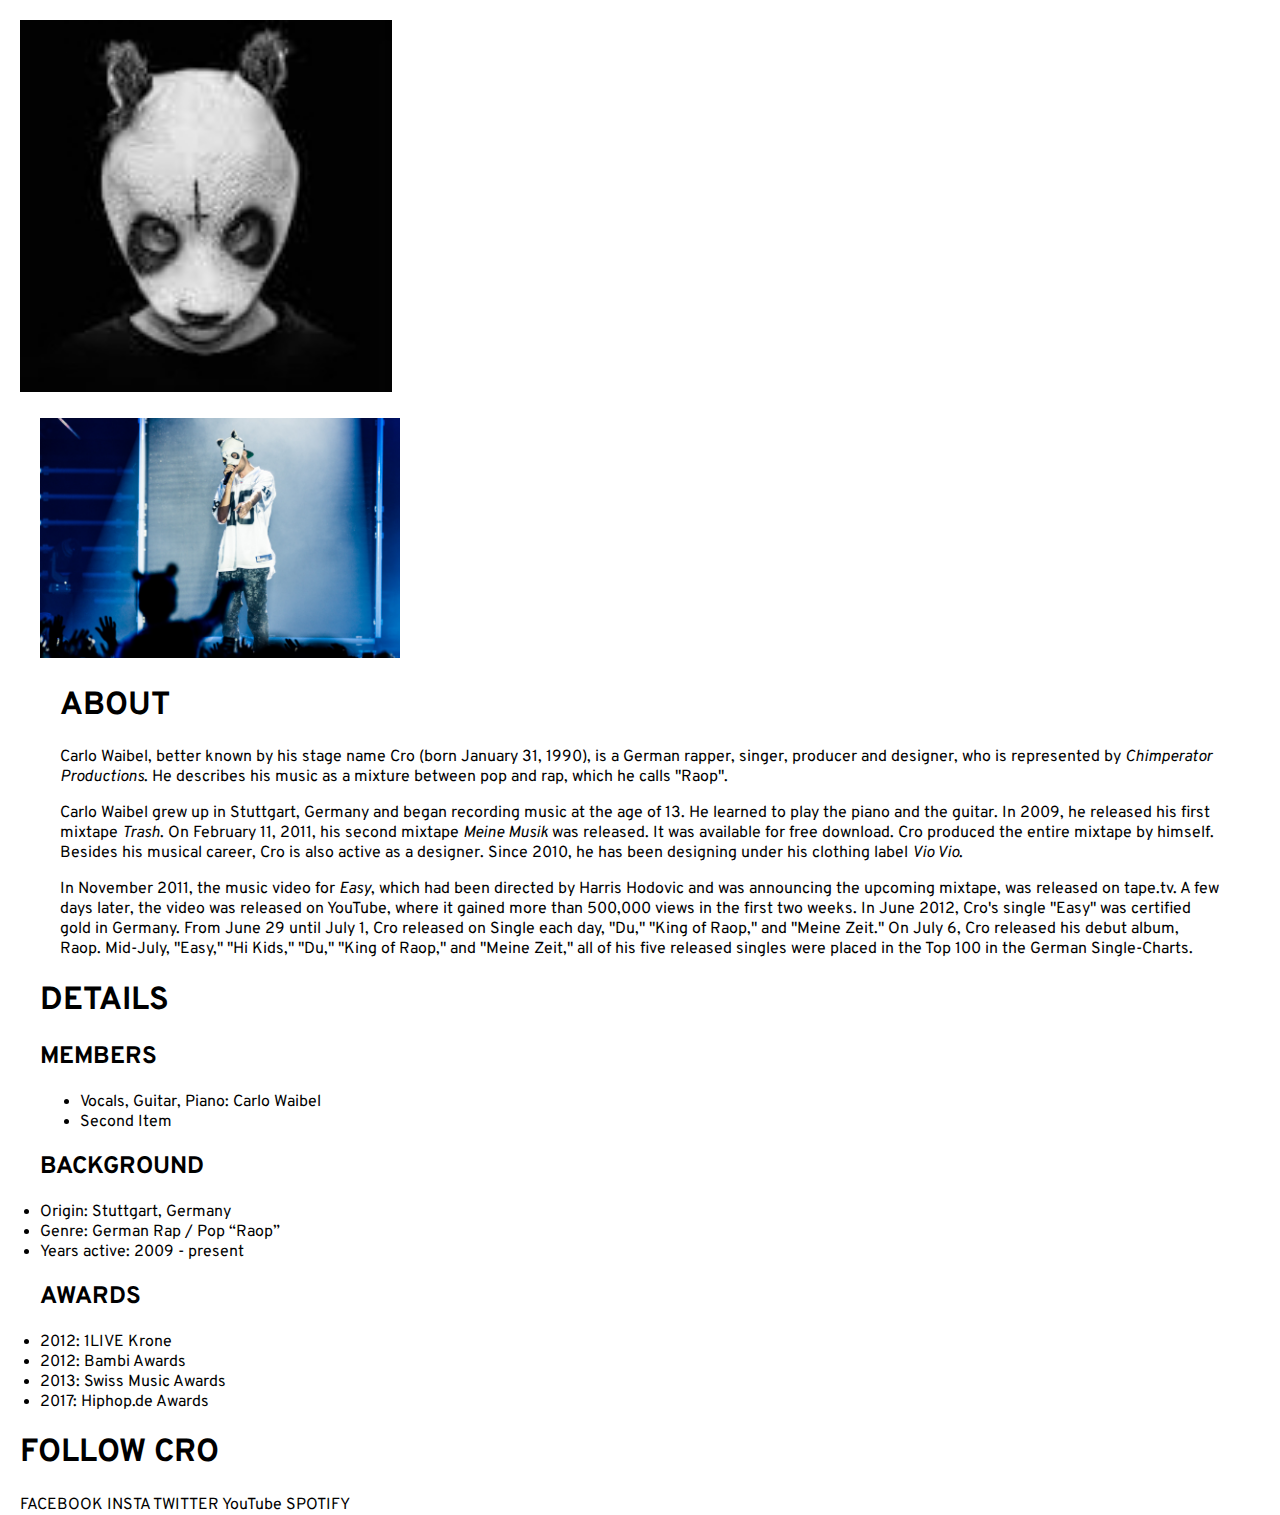
==== about-previous.html @ 1fd0e084 "Header" ====
<!doctype html>
<html lang="en">
<head>
  <!-- Required meta tags -->
  <meta charset="utf-8">
  <meta name="viewport" content="width=device-width, initial-scale=1, shrink-to-fit=no">
  <!-- Bootstrap CSS -->
  <link rel="stylesheet" href="https://stackpath.bootstrapcdn.com/bootstrap/4.1.3/css/bootstrap.min.css" integrity="sha384-MCw98/SFnGE8fJT3GXwEOngsV7Zt27NXFoaoApmYm81iuXoPkFOJwJ8ERdknLPMO" crossorigin="anonymous">
  <script src="https://stackpath.bootstrapcdn.com/bootstrap/4.1.3/js/bootstrap.min.js" integrity="sha384-ChfqqxuZUCnJSK3+MXmPNIyE6ZbWh2IMqE241rYiqJxyMiZ6OW/JmZQ5stwEULTy" crossorigin="anonymous"></script>
  <!-- GOOGLE FONTS -->
  <link href="https://fonts.googleapis.com/css?family=Overpass" rel="stylesheet">
  <!-- CSS Stylesheet -->
  <link rel="stylesheet" type="text/css" href="./assets/stylesheets/styles.css" />
  <!-- title of page in browser -->
  <title>Welcome to CRO</title>
</head>

<!-- BODY OF DOCUMENT -->
<body>
<div class="header">
     <div class="container">
       <div class="row">
         <div class="col-xs-12 col-sm-4">
          <a href="index.html"><img class="logo" src="./assets/images/CROnavbutton.jpg" alt="CRO mask logo" /></a>
            <div id="MenuIcon" class="mobile-menu-icon">
            <div></div>
         <div></div>
       <div></div>
      </div>
    </div>
      <nav>

      <a class="nav" href="index.html">HOME</a>
      <a class="nav" href="about.html">ABOUT</a>
      <a class="nav" href="discography.html">DISCOGRAPHY</a>
      <a class="nav" href="media.html">MEDIA</a>
      <a class="nav" href="merch.html">MERCH</a>
      <a class="nav" href="tour.html">TOUR</a>
      </nav>
     </div>

</header/>
<section>
     <div class="container">
       <div class="row">
         <div class="col-xs-12">
    <img src="./assets/images/CROstage.jpg" alt="CRO on stage" />
    <br />
<!-- this is the ABOUT section -->
      <div class="container">
        <div class="row">
          <div class="col-xs-12">
            <h1 class="section-title">ABOUT</h1>
          </div>
           <div class="col-xs-12">
        </div>
      </div>
        <p>
          Carlo Waibel, better known by his stage name Cro (born January 31, 1990), is a German rapper, singer, producer and designer, who is represented by <em>Chimperator Productions</em>. He describes his music as a mixture between pop and rap, which he calls "Raop".
        </p>
        <p>
          Carlo Waibel grew up in Stuttgart, Germany and began recording music at the age of 13. He learned to play the piano and the guitar. In 2009, he released his first mixtape <em>Trash</em>. On February 11, 2011, his second mixtape <em>Meine Musik</em> was released. It was available for free download. Cro produced the entire mixtape by himself. Besides his musical career, Cro is also active as a designer. Since 2010, he has been designing under his clothing label <em>Vio Vio</em>.
       </p>
      <p>
        In November 2011, the music video for <em>Easy</em>, which had been directed by Harris Hodovic and was announcing the upcoming mixtape, was released on tape.tv. A few days later, the video was released on YouTube, where it gained more than 500,000 views in the first two weeks. In June 2012, Cro's single "Easy" was certified gold in Germany. From June 29 until July 1, Cro released on Single each day, "Du," "King of Raop," and "Meine Zeit." On July 6, Cro released his debut album, Raop. Mid-July, "Easy," "Hi Kids," "Du," "King of Raop," and "Meine Zeit," all of his five released singles were placed in the Top 100 in the German Single-Charts.
      </p>
  </section>
  <!-- this is the DETAILS section -->
        <div class="container">
          <div class="row">
            <div class="col-xs-12">
              <h1 class="section-title">DETAILS</h1>
            </div>
            <div class="col-xs-12">
          </div>
        </div>

<div class="row">
  <div class="col">
    <h2>MEMBERS</h2>
      <ul>
        <li>
          Vocals, Guitar, Piano: Carlo Waibel
        </li>
        <li>
          Second Item
        </li>
  </div>
  <div class="col">
    <h2>BACKGROUND</h2>
      <li>
        Origin: Stuttgart, Germany
      </li>
      <li>
        Genre: German Rap / Pop “Raop”
      </li>
      <li>
        Years active: 2009 - present
      </li>
  </div>
  <div class="col">
    <h2>AWARDS</h2>
      <li>
        2012: 1LIVE Krone
      </li>
      <li>
        2012: Bambi Awards
      </li>
      <li>
        2013: Swiss Music Awards
      </li>
      <li>
        2017: Hiphop.de Awards
      </li>
  </div>
</div>
</div>
    <div class="footer">
      <section>
       <h1>FOLLOW CRO</h1>
          FACEBOOK
          INSTA
          TWITTER
          YouTube
          SPOTIFY

        </section>
    </div>
  </footer>


</body>
</html>
---- assets/stylesheets/styles.css ----
@charset "UTF-8";

html, body{
  background: white;
  font-family: 'Overpass', sans-serif;
  width: 100%;
  height: 100%;
  margin: 0;
  padding: 0;
}
div{
  width:auto
  height:auto
  font-size: 24px;
  margin-top:20px;
  background: ;

.box {
    display: flex;
    justify-content: flex-start;
 }

 .header {
   width: 100%;
   height: 45px;
   padding: 0 10px;
   position: absolute;
   top: 0;
   left: 0;
   right: 0;
   background-color: rgba(33, 33, 33, 0.5);
   -webkit-box-shadow: 0px 5px 35px 0px rgba(0,0,0,0.75);
   -moz-box-shadow: 0px 5px 35px 0px rgba(0,0,0,0.75);
   box-shadow: 0px 0px 35px 0px rgba(0,0,0,0.75);
   z-index: 10;
 }

 .container{
   position: relative;
   margin: auto;
   padding: 0 20px;
   justify-content: flex-end;
 }

 /* Large */
.navigation {
  display: flex;
  flex-flow: row wrap;
  /* This aligns items to the end line on main-axis */
  justify-content: flex-end;
}


  .mobile-menu-icon {
    width: 18px;
    height: 45px;
    display: flex;
    flex-direction: column;
    justify-content: space-between;
    position: absolute;
    top: 0;
    right: 1rem;
    padding: 15px 10px;
    z-index: 10;
  }

  .mobile-menu-icon > div {
    width: 50%;
    height: 1px;
    background: #fff;
  }

  .mobile-menu-icon: hover {
    cursor: pointer;
    background-color: rgba(33, 33, 33, 0.75);
  }

img{
  background: url('../images/about/crostage.jpg') no-repeat center center;
  -webkit-background-size: cover;
  -moz-background-size: cover;
  -o-background-size: cover;
  background-size: cover;
  width: 30%;
  height: auto;
  }

nav{
  font-family: Overpass;
  font-size: 24px;
  width: 100%;
  height: auto;
  display: none;
  position: relative;
  z-index: 10;
  background-color: black;
}



footer{
  background-color: yellow;
    width: 100%;
    padding: 25px;
    margin: 25px;
    border-radius: 15px;
    font-size: 2em;
    text-align: center;
    font-weight: bold;
}

.logo{
  width: small;
  height: auto;
}

.active{
  font-family: Overpass;
  font-size: 24px;
  color: orange;
  width: 100%;
  height: auto;
  display: none;
  position: relative;
  z-index: 10;
  background-color: black;

}
#MenuIcon{
  position: top;
}

.container{
  position: fixed-top;
}
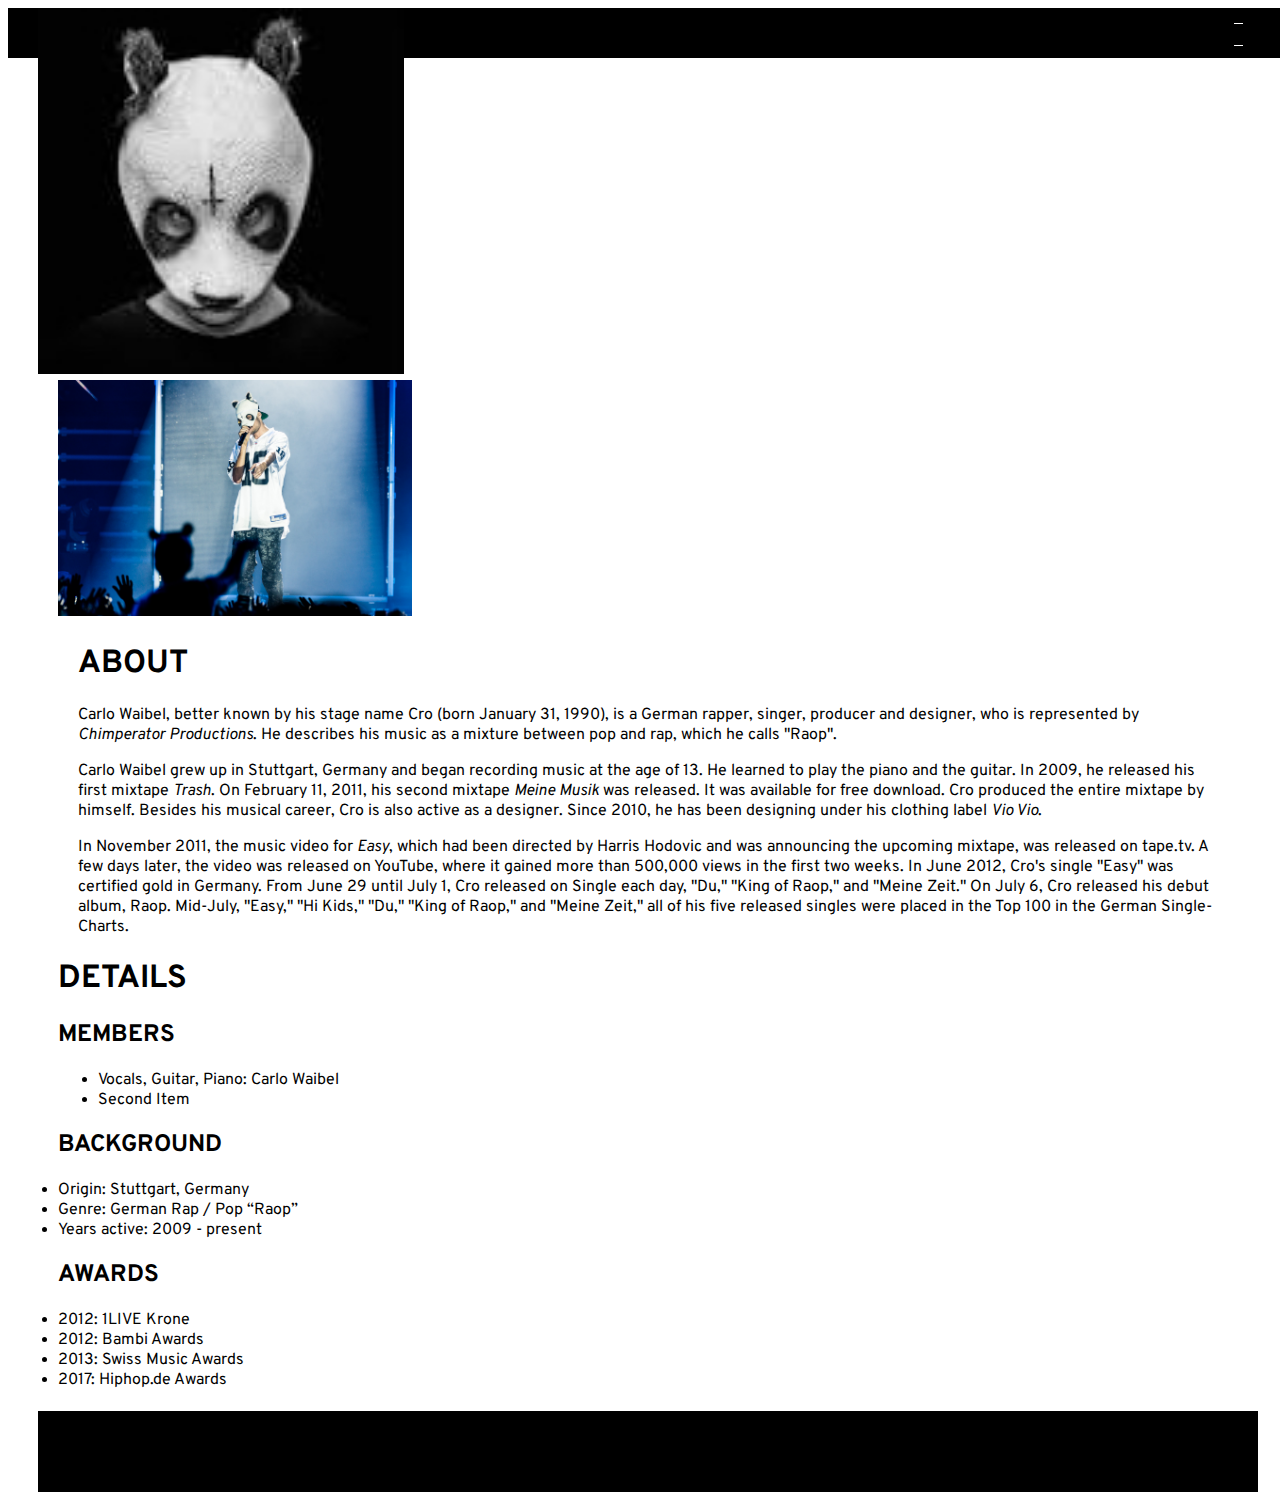
==== commit 2d997f6d: "change to about page" ====
--- a/about-previous.html
+++ b/about-previous.html
@@ -39,7 +39,7 @@
       </nav>
      </div>
 
-</header/>
+</header>
 <section>
      <div class="container">
        <div class="row">
--- a/assets/stylesheets/styles.css
+++ b/assets/stylesheets/styles.css
@@ -1,39 +1,37 @@
 @charset "UTF-8";
 
-html, body{
+body {
   background: white;
   font-family: 'Overpass', sans-serif;
   width: 100%;
-  height: 100%;
+  /*height: 100%
   margin: 0;
-  padding: 0;
+  padding: 0;*/
 }
-div{
-  width:auto
-  height:auto
-  font-size: 24px;
-  margin-top:20px;
-  background: ;
 
-.box {
+/*.box {
     display: flex;
     justify-content: flex-start;
+ }*/
+
+
+ .header {
+   height: 50px;
+   text-align: left;
+   padding: 0 10px;
+   /*top: 0; */
+   left: 0;
+   right: 0;
+   background-color: black;
  }
 
- .header {
-   width: 100%;
+ #logo {
    height: 45px;
-   padding: 0 10px;
-   position: absolute;
-   top: 0;
-   left: 0;
-   right: 0;
-   background-color: rgba(33, 33, 33, 0.5);
-   -webkit-box-shadow: 0px 5px 35px 0px rgba(0,0,0,0.75);
-   -moz-box-shadow: 0px 5px 35px 0px rgba(0,0,0,0.75);
-   box-shadow: 0px 0px 35px 0px rgba(0,0,0,0.75);
-   z-index: 10;
  }
+
+.row-icons{
+
+}
 
  .container{
    position: relative;
@@ -98,8 +96,8 @@
 
 
 
-footer{
-  background-color: yellow;
+/*footer{
+  background-color: black;
     width: 100%;
     padding: 25px;
     margin: 25px;
@@ -108,28 +106,17 @@
     text-align: center;
     font-weight: bold;
 }
+*/
 
-.logo{
-  width: small;
-  height: auto;
+.footer{
+display: block;
+background-color: black;
 }
 
-.active{
-  font-family: Overpass;
-  font-size: 24px;
-  color: orange;
-  width: 100%;
-  height: auto;
-  display: none;
-  position: relative;
-  z-index: 10;
-  background-color: black;
+
 
 }
 #MenuIcon{
   position: top;
+  padding-left: 100px;
 }
-
-.container{
-  position: fixed-top;
-}
